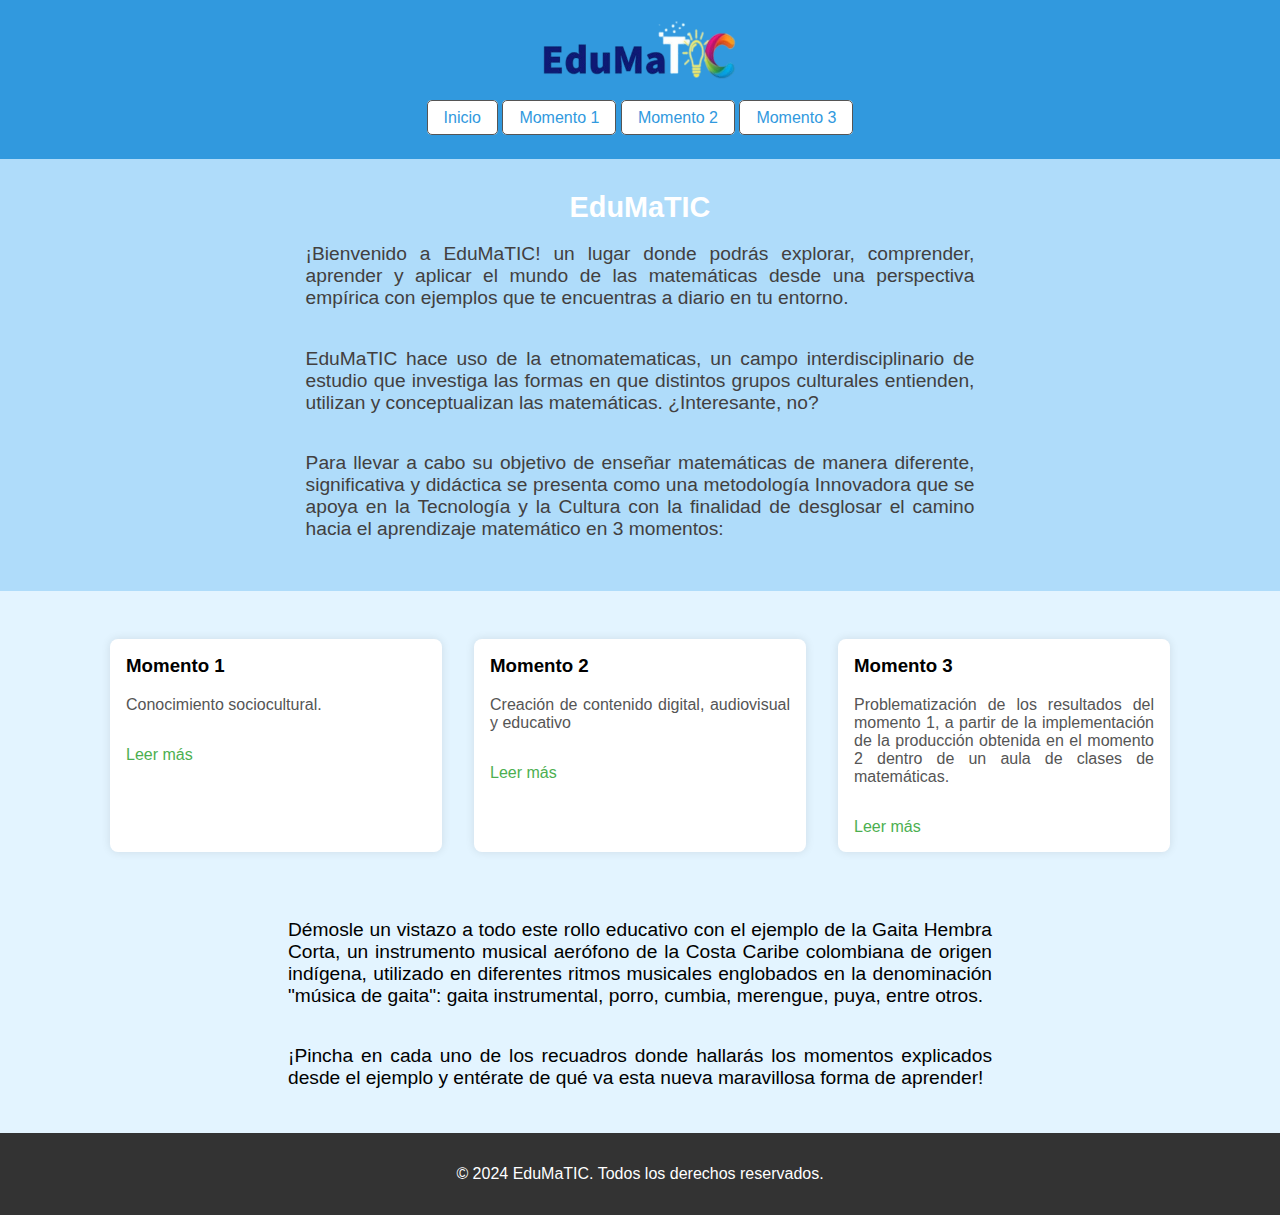
==== index.html @ 3f76398e "Primera versión para desplegar en pages" ====
<!DOCTYPE html>
<html lang="es">
<head>
    <meta charset="UTF-8">
    <meta name="viewport" content="width=device-width, initial-scale=1.0">
    <title>EduMaTIC</title>
    <link rel="stylesheet" href="styles.css">
</head>
<body>
    <header>
        <img src="img/logo.png" height="65px">
        <nav>
            <ul>
                <li><a href="#">Inicio</a></li>
                <li><a href="momento1.html">Momento 1</a></li>
                <li><a href="momento2.html">Momento 2</a></li>
                <li><a href="momento3.html">Momento 3</a></li>
            </ul>
        </nav>
    </header>
    <main>
        <section class="hero">
            <h2>EduMaTIC</h2>
            <p>¡Bienvenido a EduMaTIC! un lugar donde podrás explorar, comprender, aprender y aplicar el mundo de las matemáticas desde una perspectiva empírica con ejemplos que te encuentras a diario en tu entorno.</p>

            <p>EduMaTIC hace uso de la etnomatematicas, un campo interdisciplinario de estudio que investiga las formas en que distintos grupos culturales entienden, utilizan y conceptualizan las matemáticas. ¿Interesante, no?</p>

            <p>Para llevar a cabo su objetivo de enseñar matemáticas de manera diferente, significativa y didáctica se presenta como una metodología Innovadora que se apoya en la Tecnología y la Cultura con la finalidad de desglosar el camino hacia el aprendizaje matemático en 3 momentos:</p>
        </section>
        <section class="articles">
            <article>
                <h3>Momento 1</h3>
                <p>Conocimiento sociocultural.</p>
                <a href="momento1.html">Leer más</a>
            </article>
            <article>
                <h3>Momento 2</h3>
                <p>Creación de contenido digital, audiovisual y educativo</p>
                <a href="momento2.html">Leer más</a>
            </article>
            <article>
                <h3>Momento 3</h3>
                <p>Problematización de los resultados del momento 1, a partir de la implementación de la producción obtenida en el momento 2 dentro de un aula de clases de matemáticas.</p>
                <a href="momento3.html">Leer más</a>
            </article>
        </section>
        <section class="sub">
            <p>Démosle un vistazo a todo este rollo educativo con el ejemplo de la Gaita Hembra Corta, un instrumento musical aerófono de la Costa Caribe colombiana de origen indígena, utilizado en diferentes ritmos musicales englobados en la denominación "música de gaita": gaita instrumental, porro, cumbia, merengue, puya, entre otros.</p>

            <p>¡Pincha en cada uno de los recuadros donde hallarás los momentos explicados desde el ejemplo y entérate de qué va esta nueva maravillosa forma de aprender!</p>
        </section>
    </main>
    <footer>
        <p>&copy; 2024 EduMaTIC. Todos los derechos reservados.</p>
    </footer>
</body>
</html>
---- styles.css ----
body {
    font-family: Arial, sans-serif;
    margin: 0;
    padding: 0;
    background-color: #e3f4ff;
    text-align: justify;
}

header {
    background-color: #3199de;
    color: white;
    padding: 1rem 0;
    text-align: center;
}

header img {
    margin-bottom: 8px;
}

nav ul {
    list-style: none;
    padding: 0;
}

nav ul li {
    display: inline;
    margin: 0;
}

nav ul li a {
    border-radius: 5px;
    border: 1px solid #555;
    padding: .5rem 1rem;
    color: #3199de;
    background-color: white;
    text-decoration: none;
}

nav ul li a:hover {
    padding: .6rem 1.1rem;
}

.hero img {
    width: 45%;
}

.hero {
    background-color: #afdcfa;
    padding: 2rem;
    display: flex;
    flex-direction: column;
    align-items: center;
}

.hero h2 {
    margin: 0;
    color: #fff;
    font-size: 1.8rem;
}

.hero p {
    font-size: 1.2rem;
    color: #424040;
    width: 55%;
}

.hero p a {
    color: blue;
    text-decoration: none;
}

.hero span {
    margin-top: 10px;
}

.articles {
    display: flex;
    flex-wrap: wrap;
    justify-content: center;
    padding: 2rem;
}

.sub {
    display: flex;
    flex-direction: column;
    align-items: center;
    margin-bottom: 1.5rem;
}

.sub p {
    width: 55%;
    font-size: 1.2rem;
}

article {
    background-color: white;
    margin: 1rem;
    padding: 1rem;
    border-radius: 8px;
    box-shadow: 0 0 10px rgba(0, 0, 0, 0.1);
    width: 300px;
}

article h3 {
    margin-top: 0;
}

article p {
    color: #555;
}

article a {
    display: inline-block;
    margin-top: 1rem;
    color: #4CAF50;
    text-decoration: none;
}

article a:hover {
    text-decoration: underline;
}

footer {
    background-color: #333;
    color: white;
    text-align: center;
    padding: 1rem 0;
    position: relative;
    width: 100%;
    bottom: 0;
}

@media (width <= 1024px) {
    .hero img {
        width: 75%;
    }

    .hero p {
        width: 85%;
        font-size: 1.1rem;
    }

    .sub p {
        width: 65%;
        font-size: 1.1rem;
    }
}

@media (width <= 480px) {
    nav ul li {
        display: flex;
        flex-direction: column;
        align-items: center;
    }

    nav ul li a {
        width: 60%;
        padding: 3px;
        margin-bottom: 4px;
    }

    nav ul li a:hover {
        padding: 4px;
    }

    .hero img {
        width: 95%;
    }

    .hero p {
        width: 95%;
        font-size: 1rem;
    }

    .sub p {
        width: 75%;
        font-size: 1rem;
    }
}
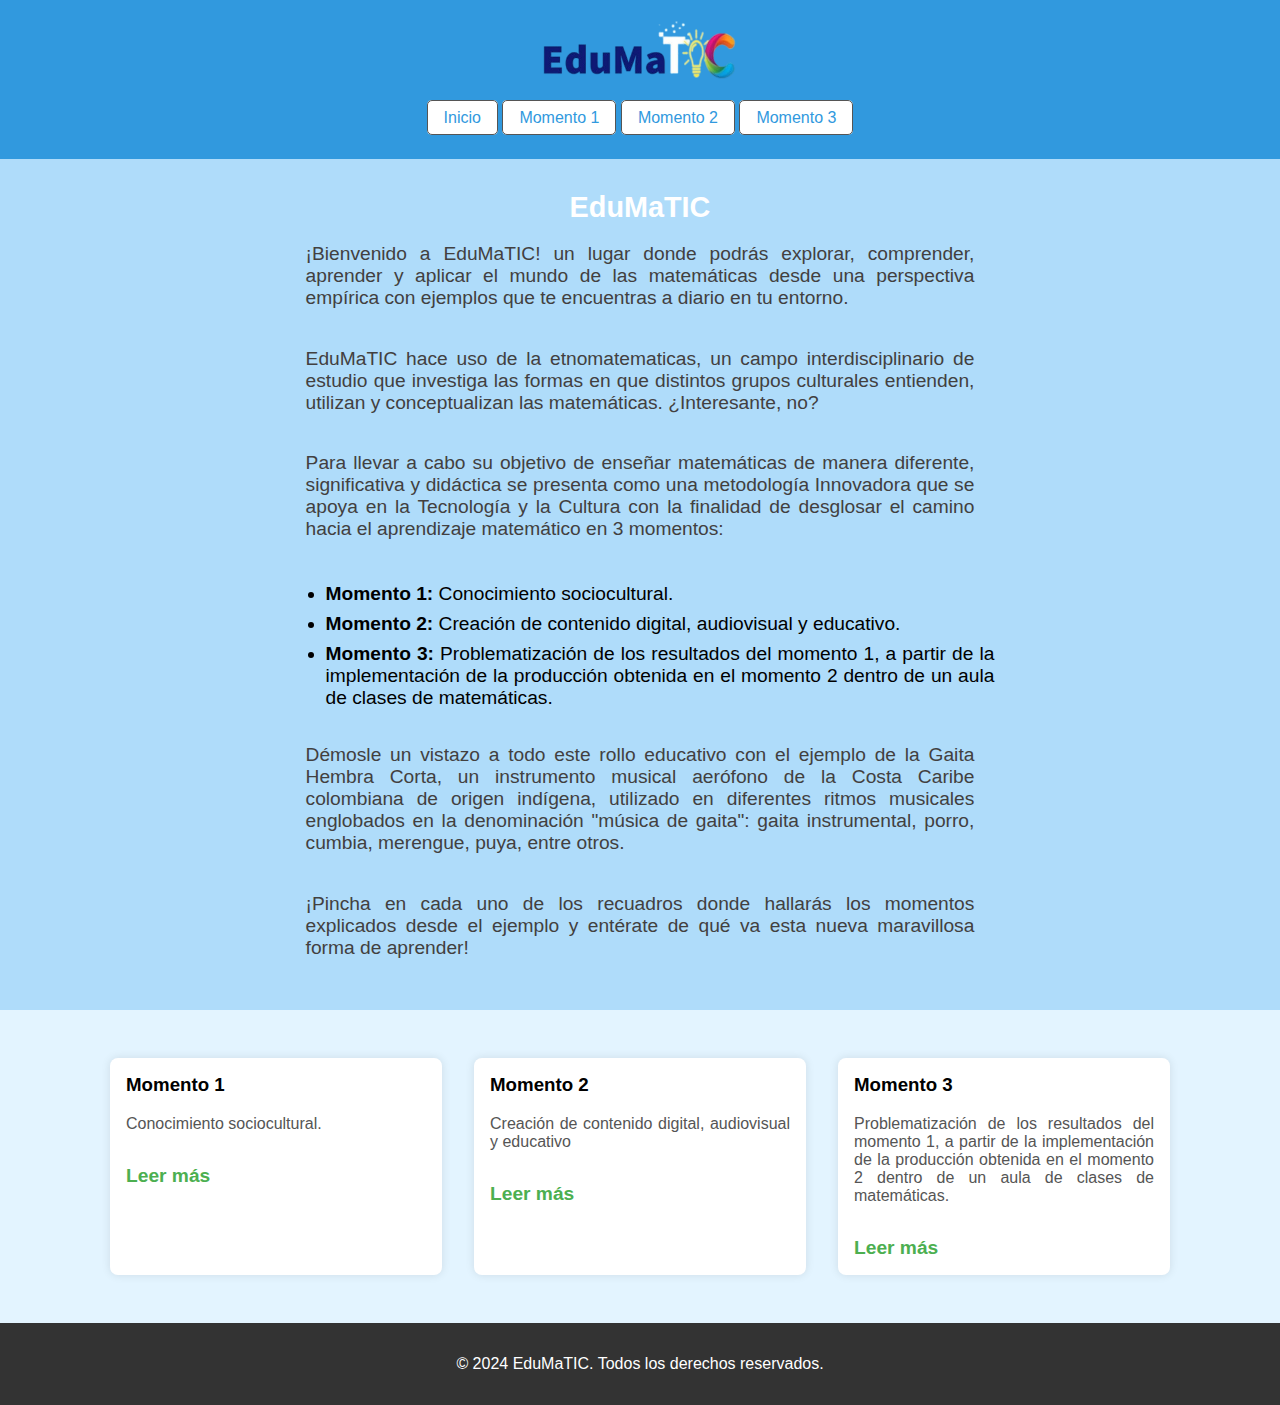
==== commit 13c1b262: "actualizada la página de inicio" ====
--- a/index.html
+++ b/index.html
@@ -26,28 +26,33 @@
             <p>EduMaTIC hace uso de la etnomatematicas, un campo interdisciplinario de estudio que investiga las formas en que distintos grupos culturales entienden, utilizan y conceptualizan las matemáticas. ¿Interesante, no?</p>
 
             <p>Para llevar a cabo su objetivo de enseñar matemáticas de manera diferente, significativa y didáctica se presenta como una metodología Innovadora que se apoya en la Tecnología y la Cultura con la finalidad de desglosar el camino hacia el aprendizaje matemático en 3 momentos:</p>
+
+            <ul>
+                <li><b>Momento 1:</b> Conocimiento sociocultural.</li>
+                <li><b>Momento 2:</b> Creación de contenido digital, audiovisual y educativo.</li>
+                <li><b>Momento 3:</b> Problematización de los resultados del momento 1, a partir de la implementación de la producción obtenida en el momento 2 dentro de un aula de clases de matemáticas.</li>
+            </ul>
+
+            <p>Démosle un vistazo a todo este rollo educativo con el ejemplo de la Gaita Hembra Corta, un instrumento musical aerófono de la Costa Caribe colombiana de origen indígena, utilizado en diferentes ritmos musicales englobados en la denominación "música de gaita": gaita instrumental, porro, cumbia, merengue, puya, entre otros.</p>
+
+            <p>¡Pincha en cada uno de los recuadros donde hallarás los momentos explicados desde el ejemplo y entérate de qué va esta nueva maravillosa forma de aprender!</p>
         </section>
         <section class="articles">
             <article>
                 <h3>Momento 1</h3>
                 <p>Conocimiento sociocultural.</p>
-                <a href="momento1.html">Leer más</a>
+                <a href="momento1.html"><b>Leer más</b></a>
             </article>
             <article>
                 <h3>Momento 2</h3>
                 <p>Creación de contenido digital, audiovisual y educativo</p>
-                <a href="momento2.html">Leer más</a>
+                <a href="momento2.html"><b>Leer más</b></a>
             </article>
             <article>
                 <h3>Momento 3</h3>
                 <p>Problematización de los resultados del momento 1, a partir de la implementación de la producción obtenida en el momento 2 dentro de un aula de clases de matemáticas.</p>
-                <a href="momento3.html">Leer más</a>
+                <a href="momento3.html"><b>Leer más</b></a>
             </article>
-        </section>
-        <section class="sub">
-            <p>Démosle un vistazo a todo este rollo educativo con el ejemplo de la Gaita Hembra Corta, un instrumento musical aerófono de la Costa Caribe colombiana de origen indígena, utilizado en diferentes ritmos musicales englobados en la denominación "música de gaita": gaita instrumental, porro, cumbia, merengue, puya, entre otros.</p>
-
-            <p>¡Pincha en cada uno de los recuadros donde hallarás los momentos explicados desde el ejemplo y entérate de qué va esta nueva maravillosa forma de aprender!</p>
         </section>
     </main>
     <footer>
--- a/styles.css
+++ b/styles.css
@@ -69,6 +69,15 @@
     text-decoration: none;
 }
 
+.hero ul {
+    width: 55%;
+}
+
+.hero ul li {
+    margin-top: 8px;
+    font-size: 1.2rem;
+}
+
 .hero span {
     margin-top: 10px;
 }
@@ -78,18 +87,6 @@
     flex-wrap: wrap;
     justify-content: center;
     padding: 2rem;
-}
-
-.sub {
-    display: flex;
-    flex-direction: column;
-    align-items: center;
-    margin-bottom: 1.5rem;
-}
-
-.sub p {
-    width: 55%;
-    font-size: 1.2rem;
 }
 
 article {
@@ -111,6 +108,7 @@
 
 article a {
     display: inline-block;
+    font-size: 1.2rem;
     margin-top: 1rem;
     color: #4CAF50;
     text-decoration: none;
@@ -137,11 +135,6 @@
 
     .hero p {
         width: 85%;
-        font-size: 1.1rem;
-    }
-
-    .sub p {
-        width: 65%;
         font-size: 1.1rem;
     }
 }
@@ -171,9 +164,4 @@
         width: 95%;
         font-size: 1rem;
     }
-
-    .sub p {
-        width: 75%;
-        font-size: 1rem;
-    }
 }